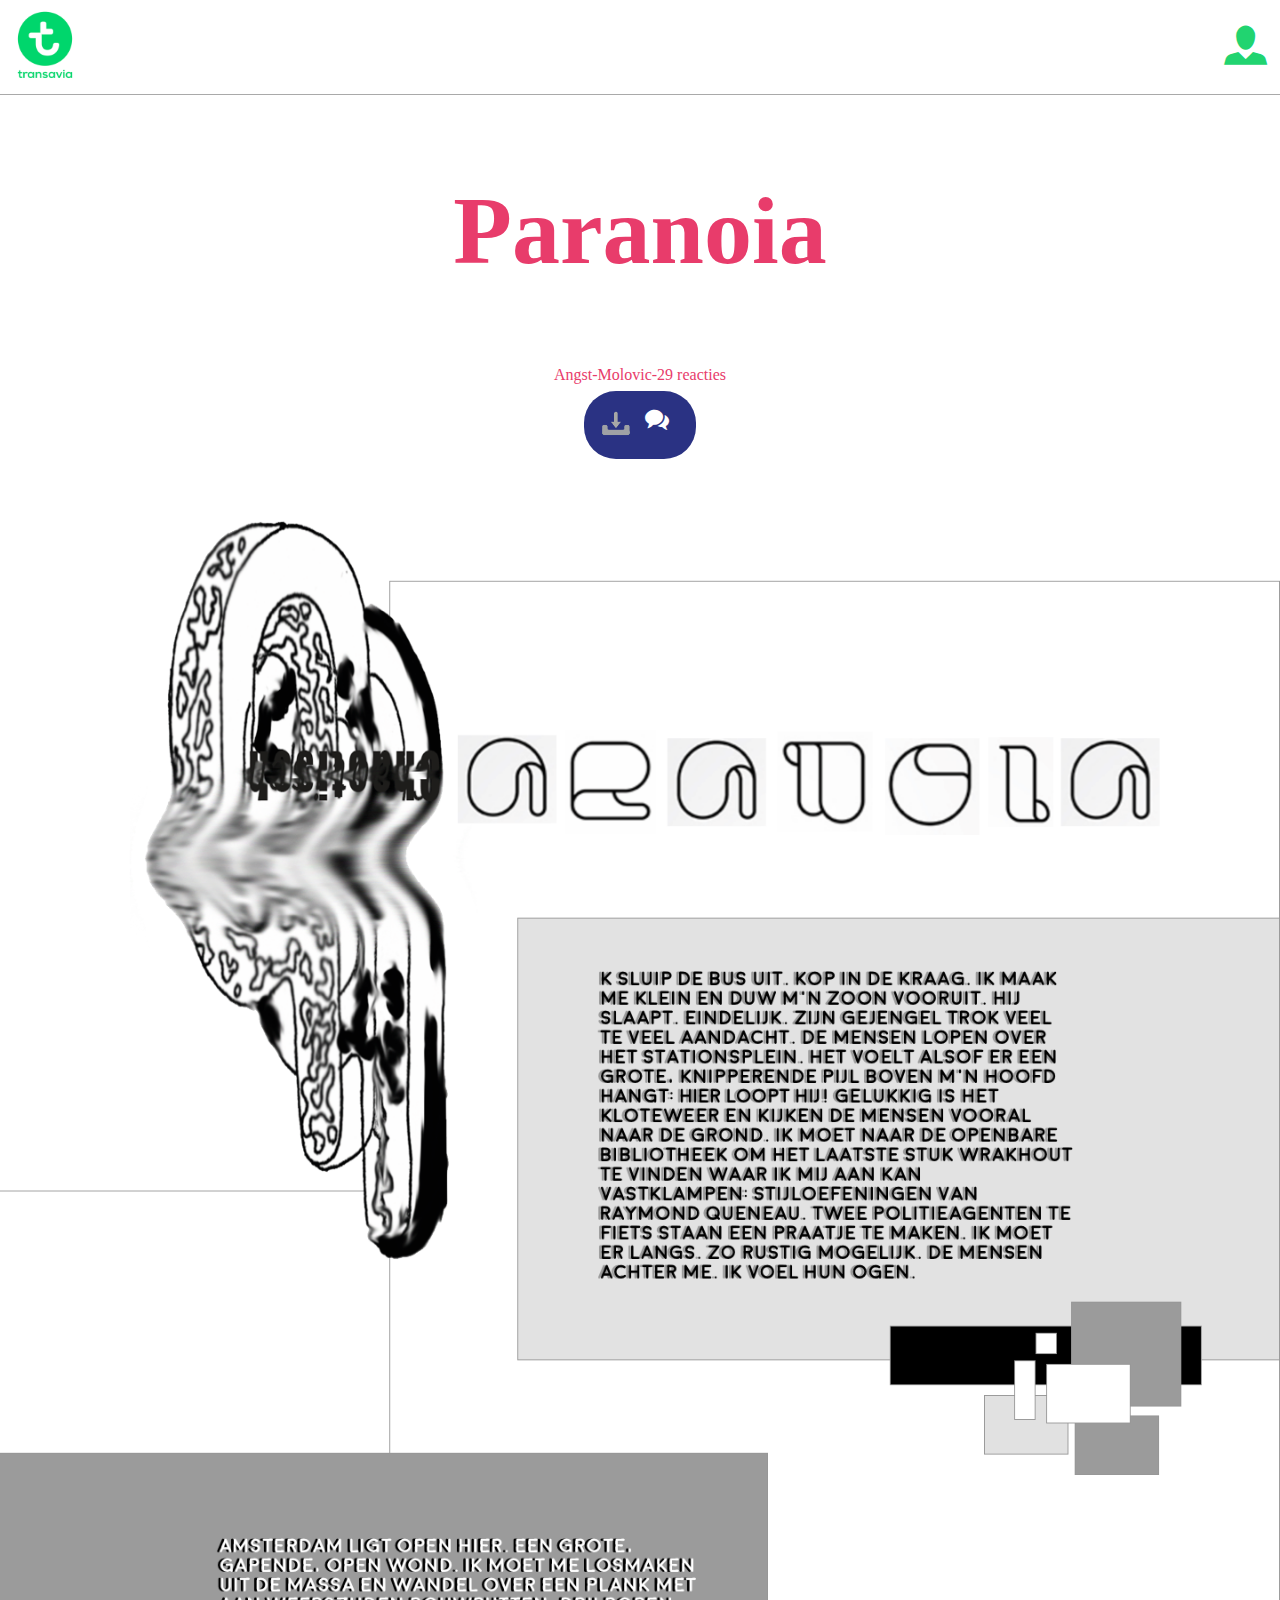
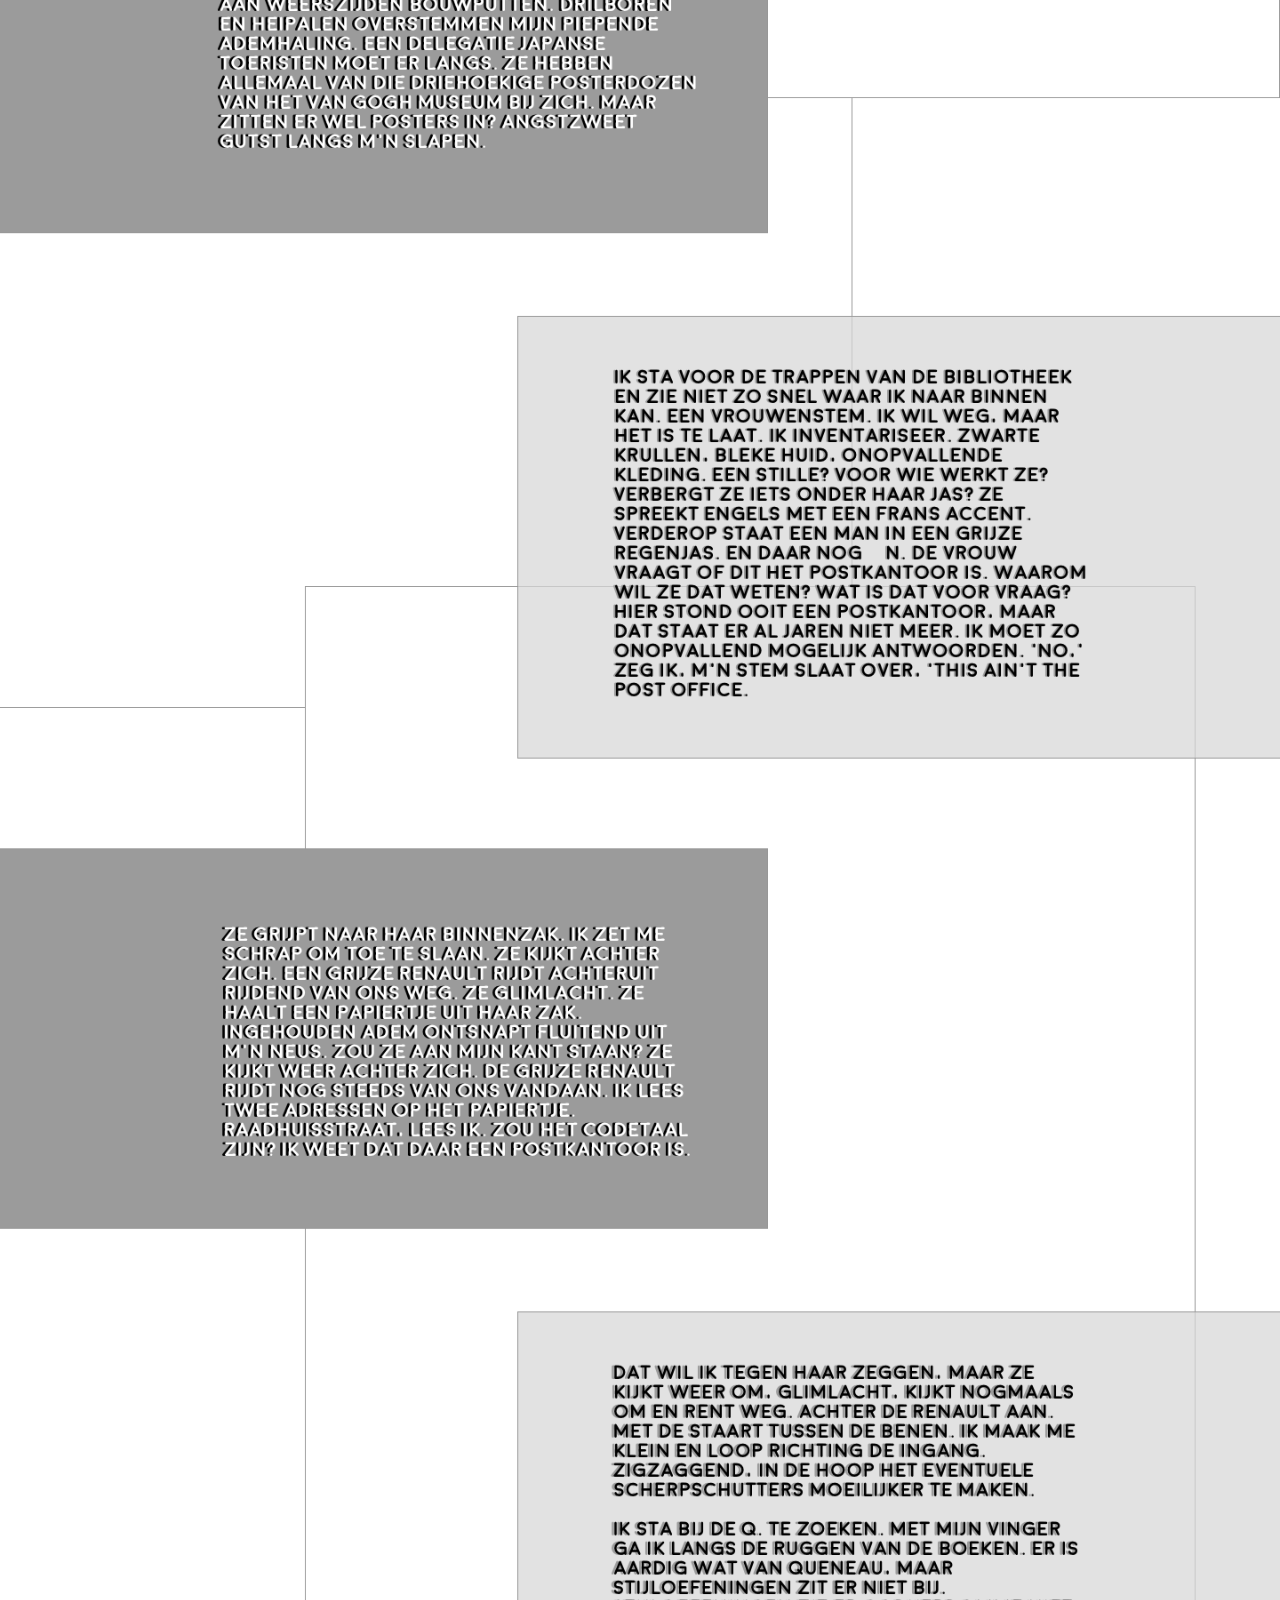
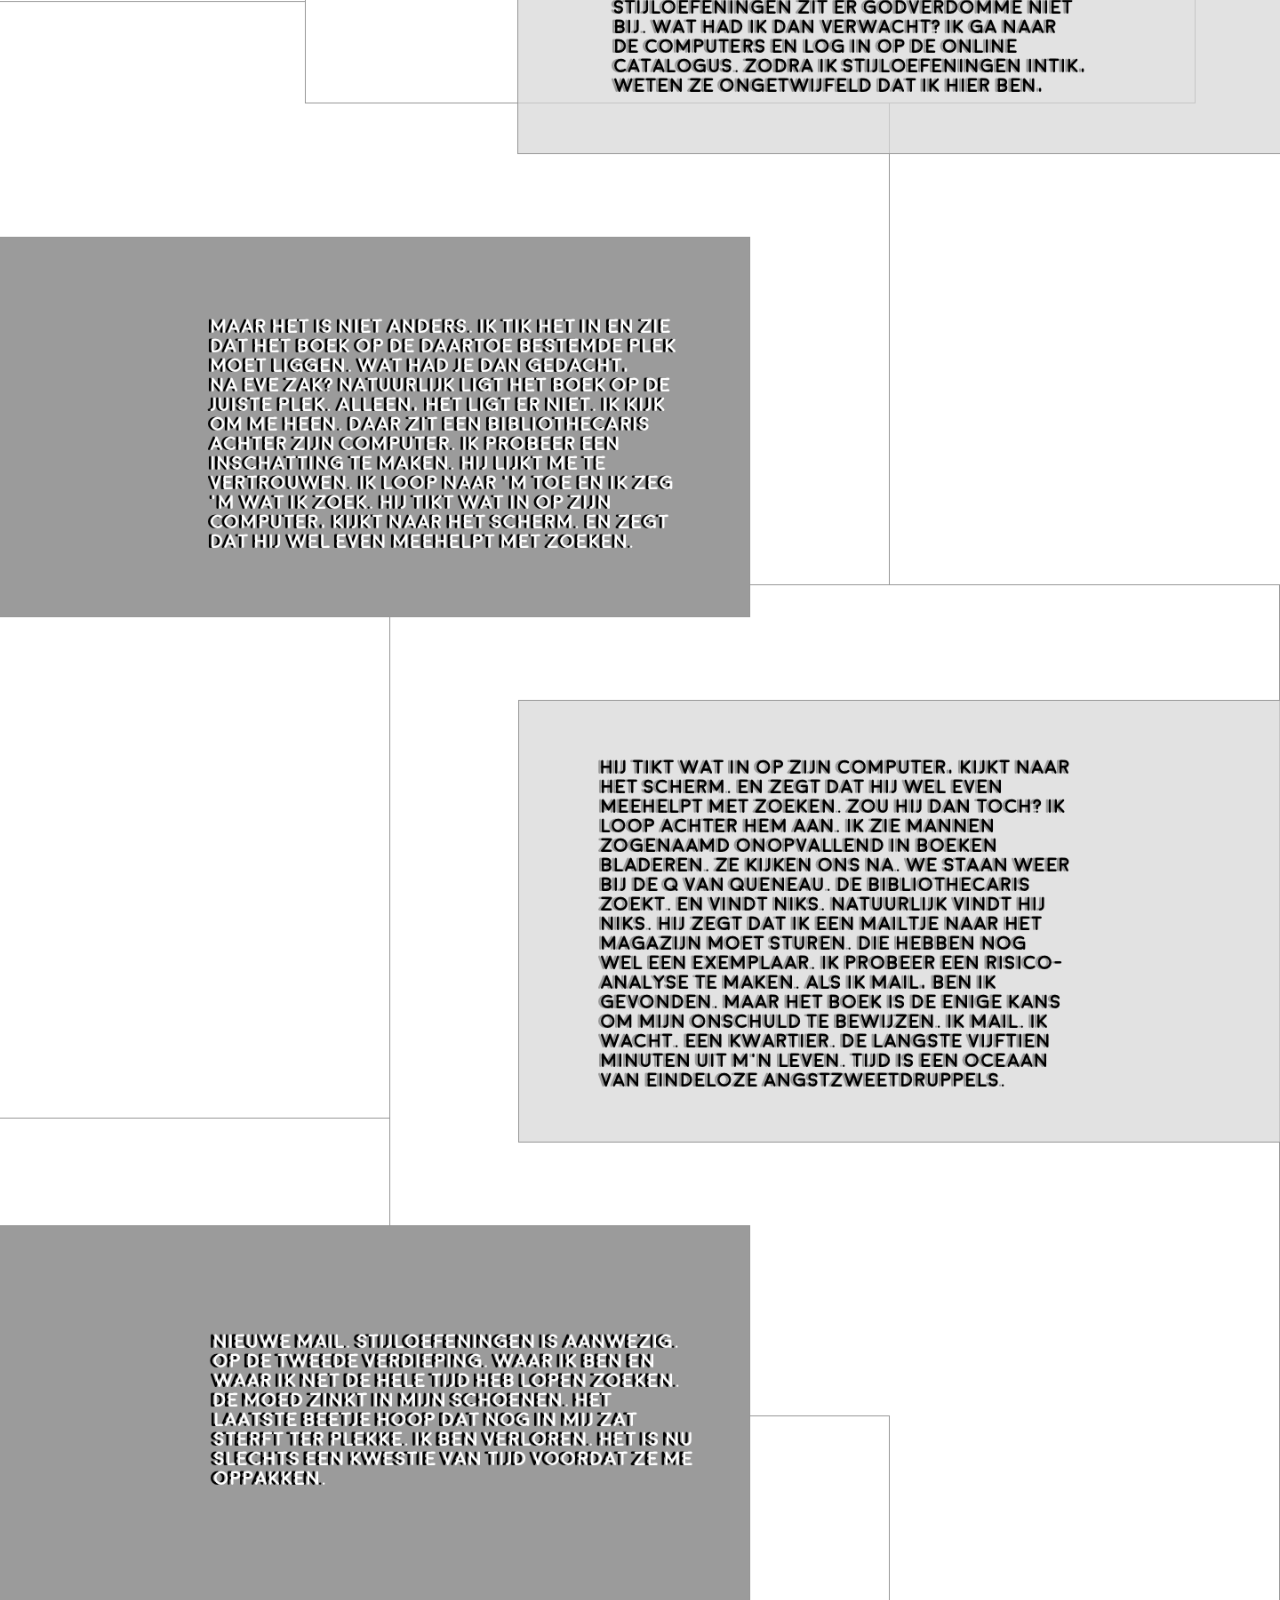
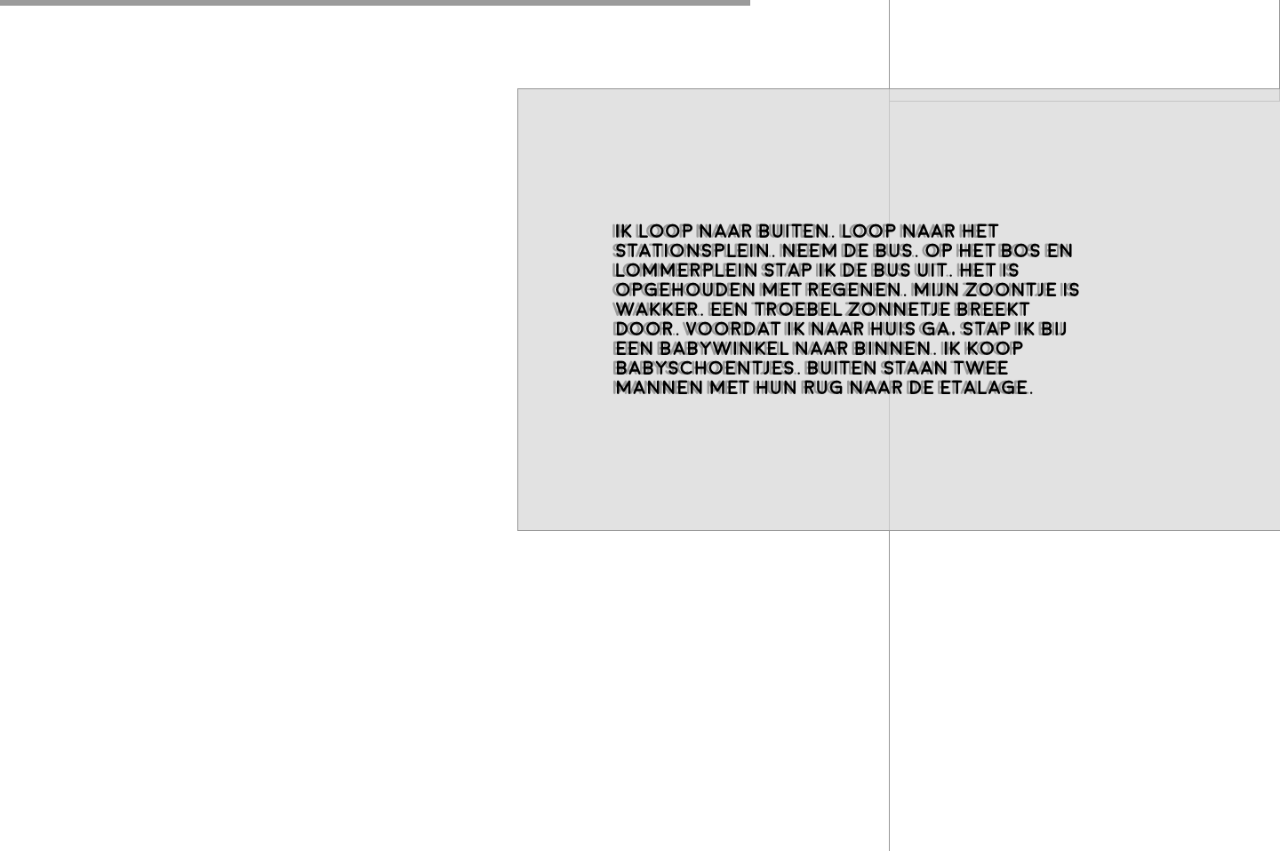
==== paranoia.html @ 82536c5f "final version" ====
<!DOCTYPE html>
<html lang="en">

<head>
    <meta charset="UTF-8">
    <meta name="viewport" content="width=device-width, initial-scale=1.0">
    <link rel="stylesheet" href="fonts/fonts.css">
    <link rel="stylesheet" href="css/story-style.css">
    <title>Overzichtpagina</title>
</head>

<body>
<!-- hoofdnavigatie-->
    
       <header>
        <nav>
            <ul>
               <li>
                  <a href="index.html"><img src="image/transavia-logo.png" alt="transavialogo"></a>
               </li>
                
                <li>
                    <a href="profiel1.html"> <span>&#xe619;</span></a>
                </li>
                
                
            </ul>
        </nav>

    </header>
    
    <section>
         <h1>Paranoia</h1>
         <p>Angst-Molovic-29 reacties</p>
     </section>
     
     <section>
         <button class="gif-button"><img src="image/microinteractie/download-start.png" alt="press to download"></button>
         <a href="paranoiareageren.html"><span>&#xe678;</span></a>
     </section>
     
     <main>
         <img src="mobilevergezocht.png" alt="mobieldeviceillustratie">
         <img src="tabletvergezocht.png" alt="tabletdeviceillustratie">
         <img src="desktopparanoia.png" alt="desktopdeviceillustratie">
     </main>
     
     
     <script src="js/gifbuttons.js"></script>
    </body>
     
</html>
---- fonts/fonts.css ----
@font-face {
    font-family: transavicon;
    src: url(transavicon.woff);
}
---- css/story-style.css ----
@font-face {
    font-family: Dry Brush;
    src: local ("Dry Brush.ttf") url("Dry Brush.ttf") format(".ttf");
}

header {
    position: -webkit-sticky;
    position: sticky;
    top: 0;
    z-index: 99;
    padding: 0; 
    margin: 0; 
}

header nav {
    background-color: #FFF;
    padding: 0em;
    margin: 0em; 

}


header li:first-of-type img {
    height: 5.6em;

}

header li:nth-of-type(2){
    font-family: transavicon;
    font-size: 2.7em;
    padding-right: 0.3em; 
}
 
header li a {
    color: #21d470;
    -webkit-transition: color 0.2s ease-in-out;
    transition: color 0.2s ease-in-out;
    text-decoration: none; 

    
}
/* langzaam opkomen en langzaam eruit gaan met een tijdloop van 2sec. */

header li a:hover {
    color: #e83c6b;
}

header ul {
    display: -webkit-box;
    display: -ms-flexbox;
    display: flex;
    width: 100%; 
    -webkit-box-pack: justify; 
    -ms-flex-pack: justify; 
    justify-content: space-between;
    -webkit-box-align: center;
    -ms-flex-align: center;
    align-items: center;
    margin: 0;
    padding:0; 
    border-bottom: solid;
    border-bottom-color: darkgray; 
    border-bottom-width: thin; 
}



body > nav li a {
    display: -webkit-inline-box;
    display: -ms-inline-flexbox;
    display: inline-flex;
    -webkit-box-align: center;
    -ms-flex-align: center;
    align-items: center;
    -webkit-box-orient: vertical;
    -webkit-box-direction: normal;
    -ms-flex-direction: column;
    flex-direction: column;
    width: 100;
    font-family: Nexa Bold;
    color: white;

    

    
}

li {
    list-style-type: none;
}


body {
    margin: 0em;
    width: 100%;
    background-repeat: no-repeat;
    background-size: 100% 27em; 
}

section{
    display: -webkit-box;
    display: -ms-flexbox;
    display: flex; 
    font-family: Nexa; 
    color: #e83c6b; 
    -webkit-box-pack: justify; 
    -ms-flex-pack: justify; 
    justify-content: space-between; 
    -webkit-box-orient: vertical; 
    -webkit-box-direction: normal; 
    -ms-flex-direction: column; 
    flex-direction: column;
    text-align: center; 
    background-color: white; 
    padding: 1em; 
    
    }

section:nth-of-type(2){
    font-family: transavicon; 
    display: -webkit-box; 
    display: -ms-flexbox; 
    display: flex; 
    -webkit-box-orient: horizontal; 
    -webkit-box-direction: normal; 
    -ms-flex-direction: row; 
    flex-direction: row; 
    -webkit-box-pack: center; 
    -ms-flex-pack: center; 
    justify-content: center; 
    background-color: #2A3283; 
    border-radius: 2em; 
    width: 5em;
    margin: 0 auto;
    margin-top: -1.6em;
    color: white; 
    position: sticky;
    top: 2.3em; 
    z-index: 99;
    
    
    
    }

section span{
    padding: 0 0.5em 0 0.5em;
    font-size: 1.5em; 
    
   
}
a{
    text-decoration: none; 
    list-style-type: none; 
    color: white; 
}

a:hover {
    color: #e83c6b;
}

section > button {
    background: transparent;
    border: 0;
    padding: 0;
    margin: 0;
}
section > button > img {
    width: 2.5em;
}



main img:first-of-type{
    width: 100%;
    display: flex; 
}

main img:nth-of-type(2){
    display: none; 
}

main img:nth-of-type(3){
    display: none; 
}
    
@media screen and ( min-width: 45em) {
    main img:first-of-type{
        display: none; 
    } 
    
    main img:nth-of-type(3){
        display: none; 
    }
    main img:nth-of-type(2){
        width: 100%;
        display: flex; 
        
    }
    h1{
            font-size: 3em; 
        }
    
    }
    
    @media screen and ( min-width: 61em) {
        
        main img:first-of-type{
            display: none; 
        }
        
         main img:nth-of-type(2){
        display: none; 
    } 
    main img:nth-of-type(3){
        width: 100%;
        display: flex; 
        
    }
        h1{
            font-size: 6em; 
        }
    
    }
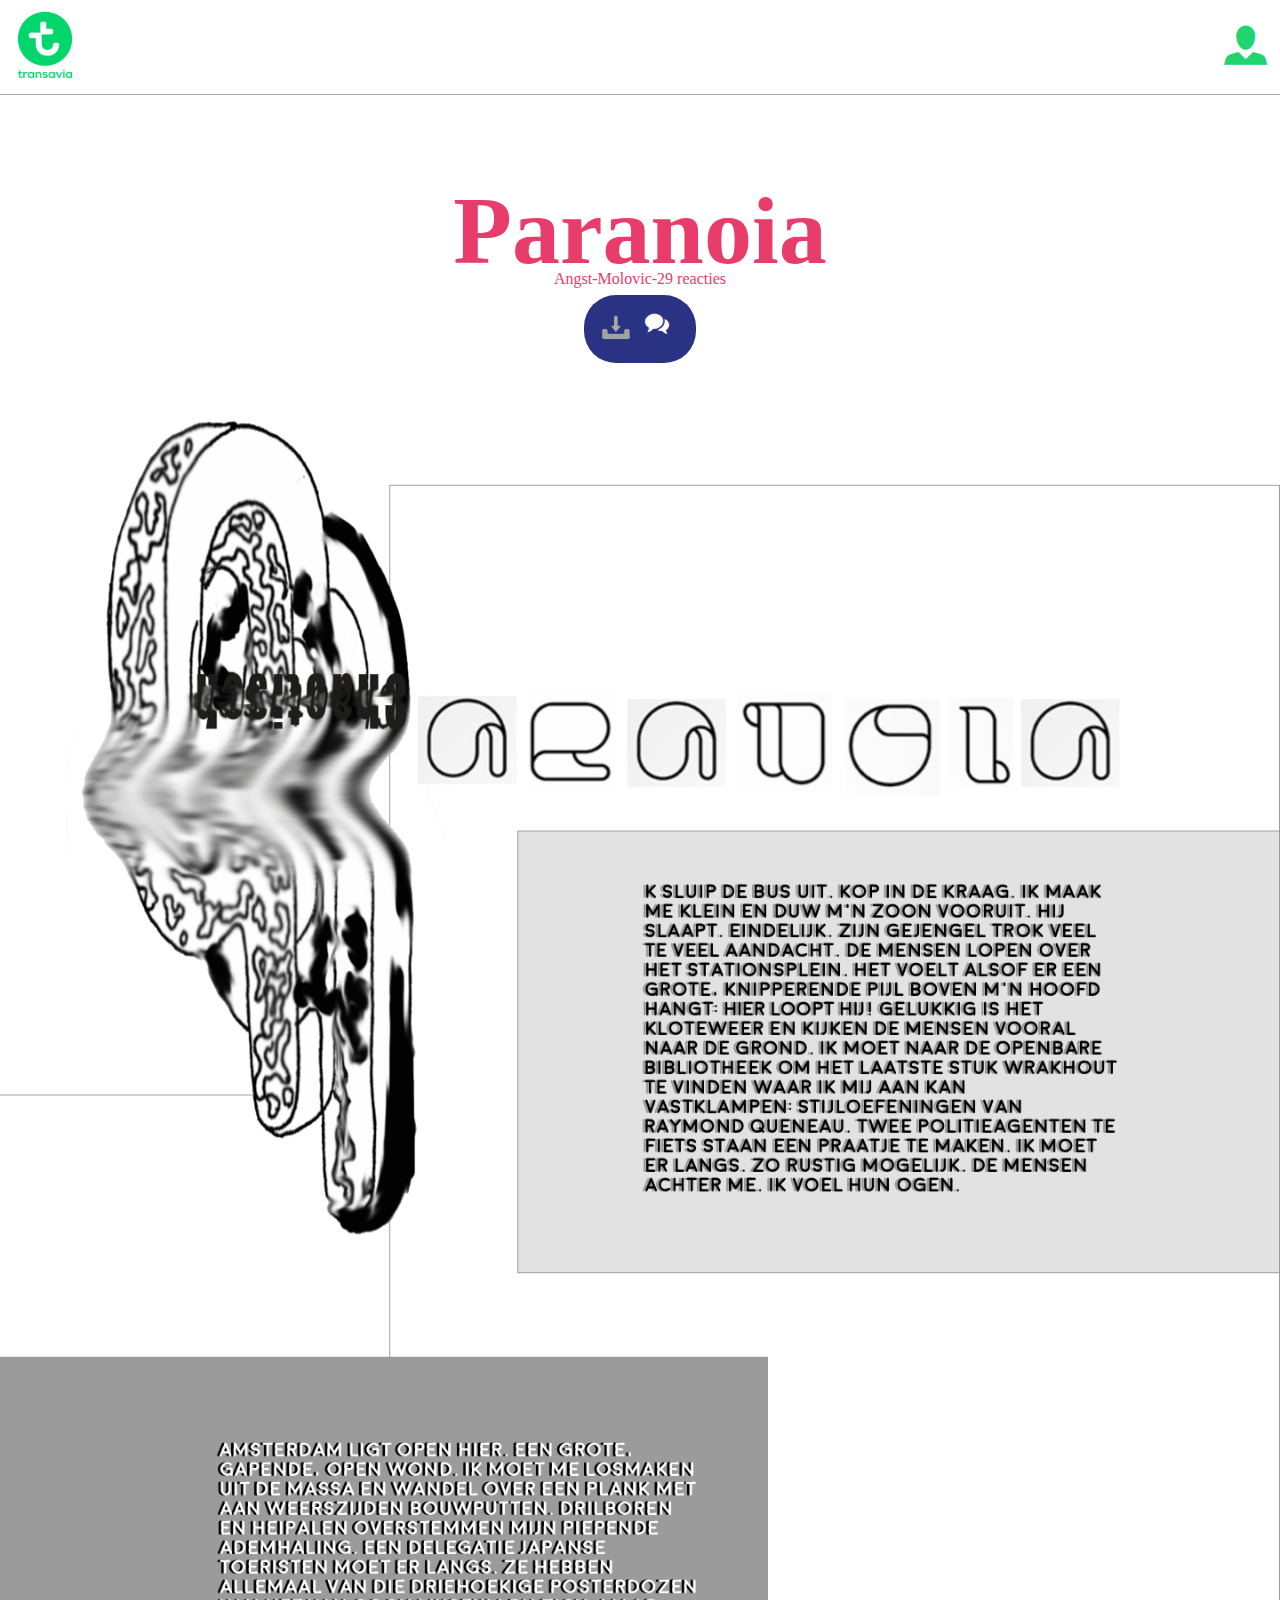
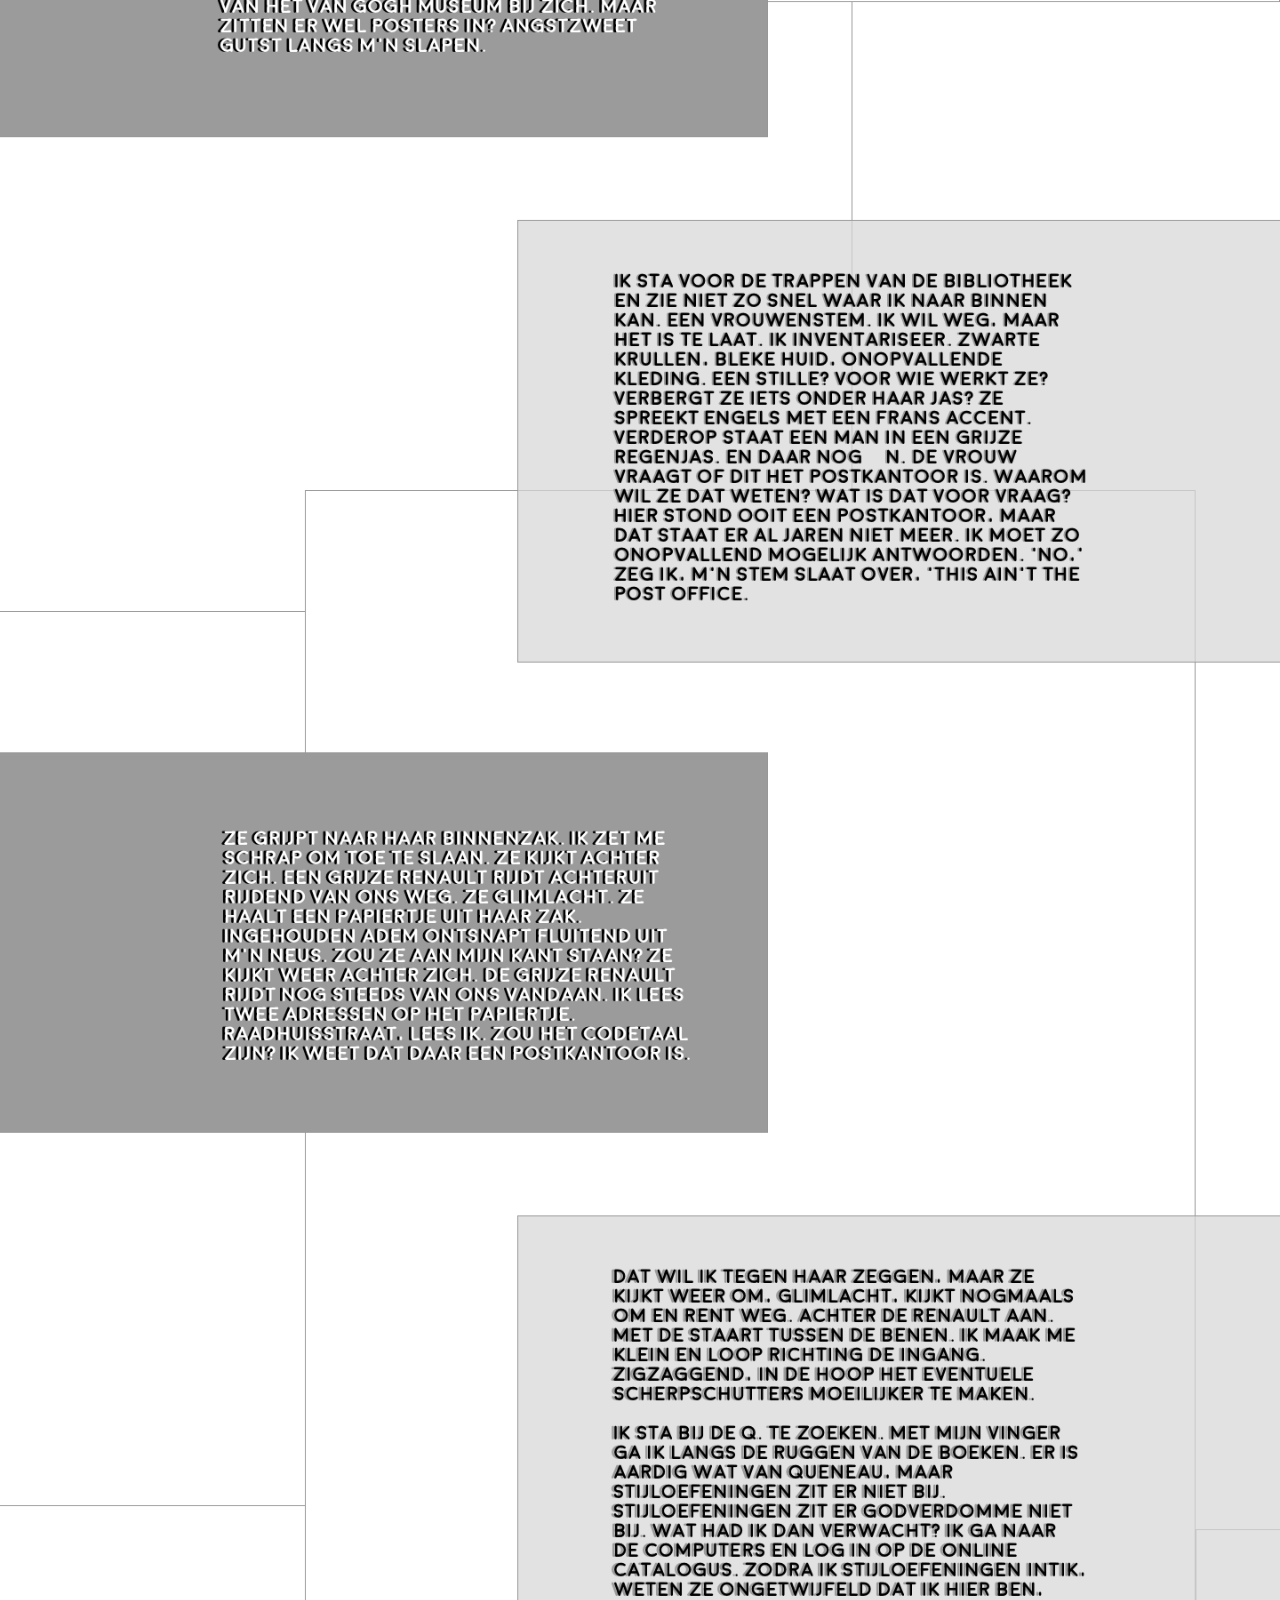
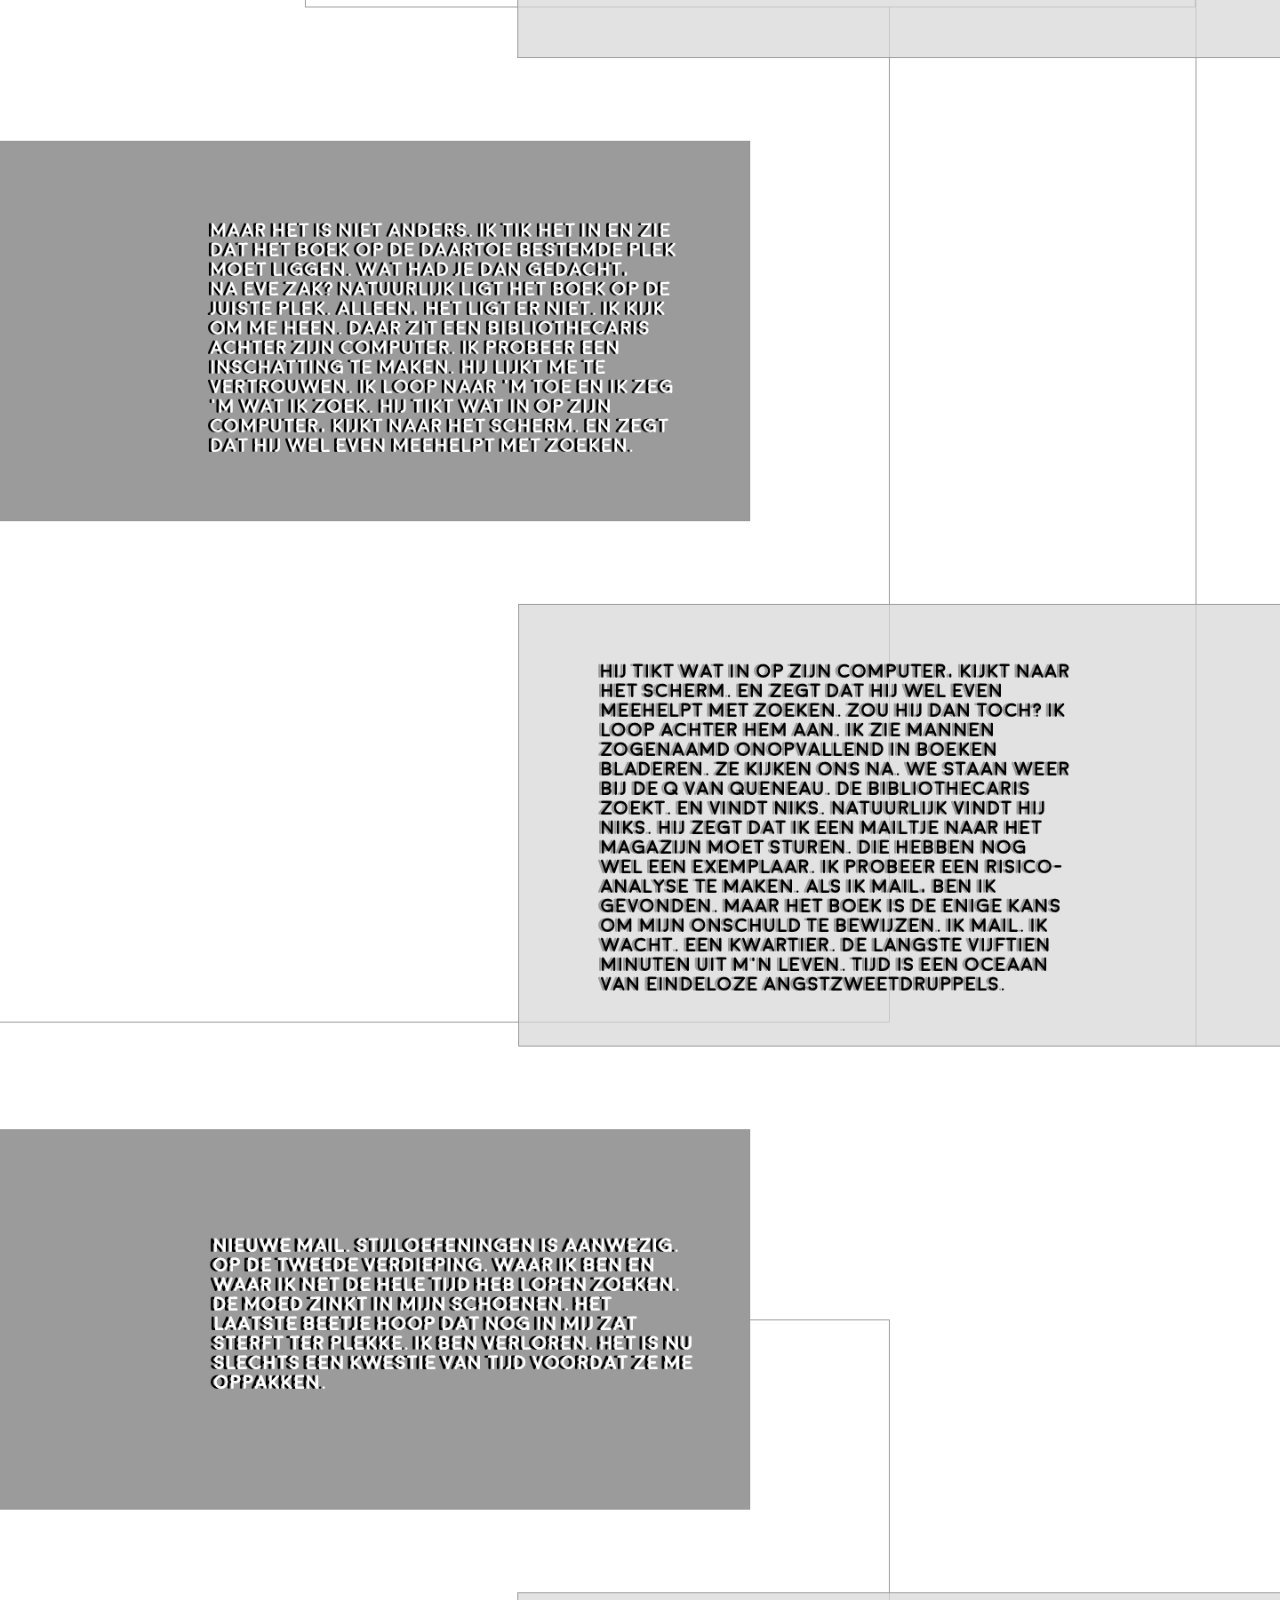
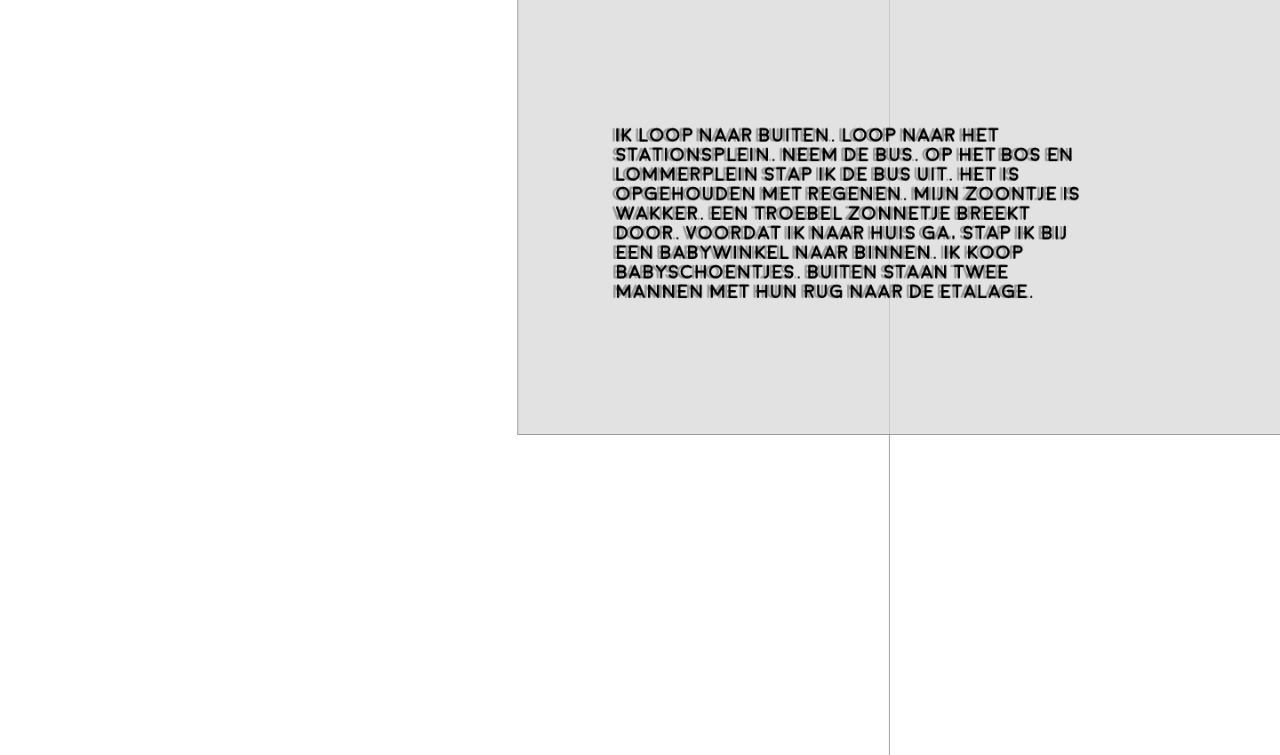
==== commit aba062eb: "changes commiten" ====
--- a/paranoia.html
+++ b/paranoia.html
@@ -40,9 +40,9 @@
      </section>
      
      <main>
-         <img src="mobilevergezocht.png" alt="mobieldeviceillustratie">
-         <img src="tabletvergezocht.png" alt="tabletdeviceillustratie">
-         <img src="desktopparanoia.png" alt="desktopdeviceillustratie">
+         <img src="paranoiamobiel.png" alt="mobieldeviceillustratie">
+         <img src="paranoiatablet.png" alt="tabletdeviceillustratie">
+         <img src="paranoiadesktop.png" alt="desktopdeviceillustratie">
      </main>
      
      
--- a/css/story-style.css
+++ b/css/story-style.css
@@ -182,6 +182,7 @@
 main img:nth-of-type(3){
     display: none; 
 }
+
     
 @media screen and ( min-width: 45em) {
     main img:first-of-type{
@@ -201,6 +202,9 @@
         }
     
     }
+  p{
+            margin-top: -1em; 
+        }
     
     @media screen and ( min-width: 61em) {
         
@@ -219,6 +223,9 @@
         h1{
             font-size: 6em; 
         }
+        p{
+            margin-top: -5em; 
+        }
     
     }
     
